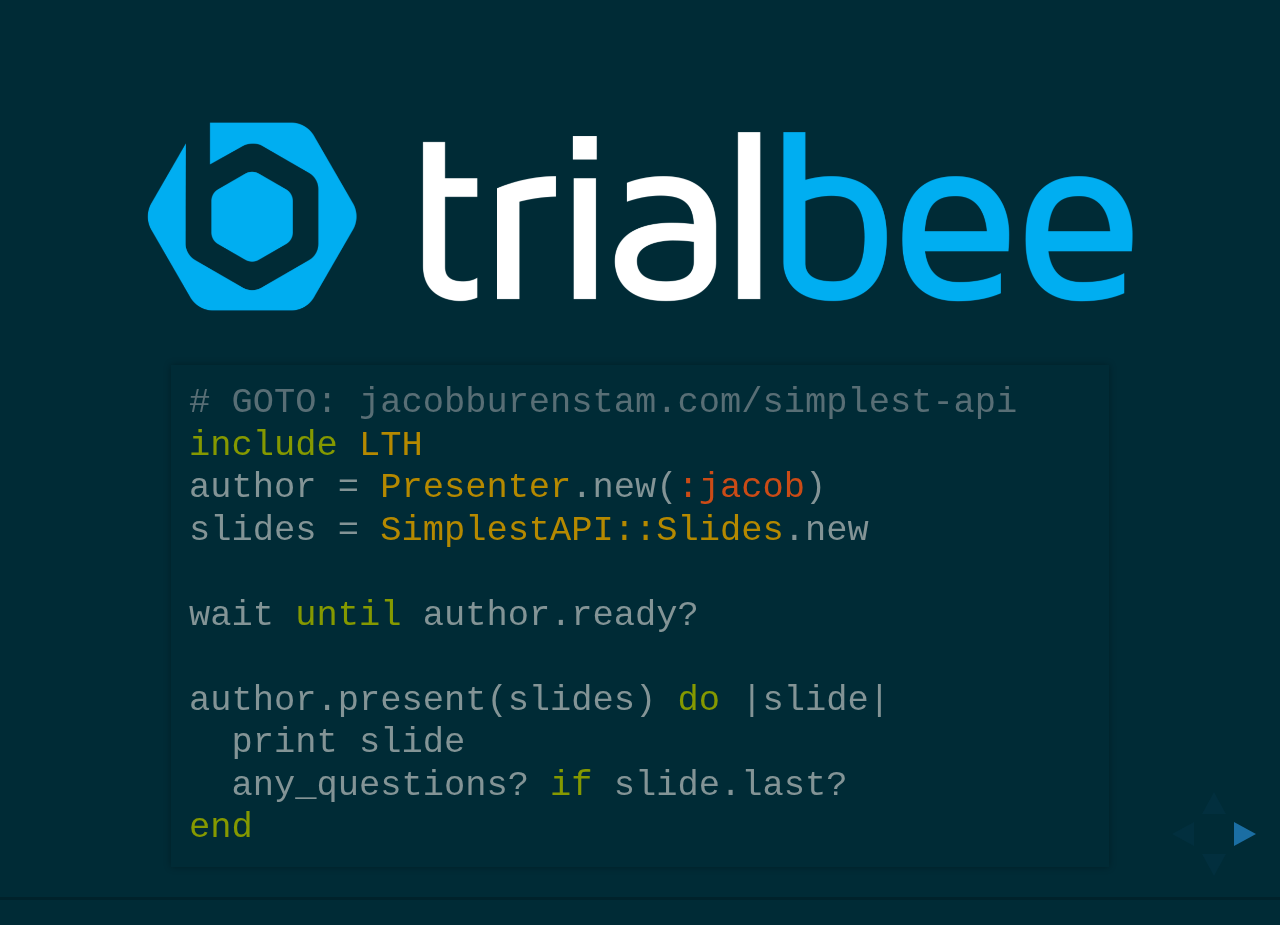
==== index.html @ 69b6a82b "Initial commit gh-pages" ====
<!doctype html>
<html lang="en">
  <head>
    <meta charset="utf-8">

<title>Simplest API - Jacob Burenstam</title>

<meta name="description" content="">
<meta name="author" content="Jacob Burenstam">
<meta name="generator" content="reveal-ck 3.3.0">

<meta name="apple-mobile-web-app-capable" content="yes" />
<meta name="apple-mobile-web-app-status-bar-style" content="black-translucent" />

<meta name="viewport" content="width=device-width, initial-scale=1.0, maximum-scale=1.0, user-scalable=no, minimal-ui">

<link rel="stylesheet" href="css/reveal.css">
<link rel="stylesheet" href="css/theme/moon.css" id="theme">

<!-- Code syntax highlighting -->
<link rel="stylesheet" href="lib/css/zenburn.css">

<link rel="stylesheet" href="css/reveal-ck.css">

<link rel="stylesheet" href="css/styles.css">
<link rel="stylesheet" href="css/syntax-themes/solarized_dark.css">

<!-- Printing and PDF exports -->
<script>
  var link = document.createElement( 'link' );
  link.rel = 'stylesheet';
  link.type = 'text/css';
  link.href = window.location.search.match( /print-pdf/gi ) ? 'css/print/pdf.css' : 'css/print/paper.css';
  document.getElementsByTagName( 'head' )[0].appendChild( link );
</script>

<!--[if lt IE 9]>
<script src="lib/js/html5shiv.js"></script>
<![endif]-->

  </head>

  <body>
    <div class="reveal">
  <!-- Any section element inside of this container is displayed as a slide -->
  <div class="slides">
    <section>

<p><img class="natural-image" src="images/tb-logo.png"></p>
<pre><code class="ruby"># GOTO: jacobburenstam.com/simplest-api
include LTH
author = Presenter.new(:jacob)
slides = SimplestAPI::Slides.new

wait until author.ready?

author.present(slides) do |slide|
  print slide
  any_questions? if slide.last?
end
</code></pre>
</section>
<section>

<h1>GOTO</h1>

<h2><a href="http://jacobburenstam.com/simplest-api">jacobburenstam.com/simplest-api</a></h2>

</section>
<section>

<div data-poller="js-poll-test">
  <p>I'm a JavaScript?</p>
  <button data-answer="JavaScript??">JavaScript??</button>
  <button data-answer="Beginner">Beginner</button>
  <button data-answer="Tinkerer">Tinkerer</button>
  <button data-answer="Coder">Coder</button>
  <button data-answer="Master">Master</button>
</div>

<div data-poller="json-poll-test">
  <p>JSON</p>
  <button data-answer="What?">What?</button>
  <button data-answer="Heard of it">Heard of it</button>
  <button data-answer="Know it">Know it</button>
</div>

<div data-poller="browser-req-poll-test">
  <p>Browser request/response model</p>
  <button data-answer="What?">What?</button>
  <button data-answer="Heard of it">Heard of it</button>
  <button data-answer="Know it">Know it</button>
</div>

<div data-poller="website-poll-test">
  <p>Have you built a website?</p>
  <button data-answer="Yes, with JS">Yes, with JS</button>
  <button data-answer="Yes">Yes</button>
  <button data-answer="No">No</button>
</div>

</section>
<section>

<h2>Jacob Burenstam</h2>

<p><strong>Full stack developer</strong></p>

<ul>
<li>Open source tinkerer</li>
<li>Bitcoin.org translation coordinator</li>
<li>Useless code enthusiast</li>
</ul>

<p></p>
<hr>

<ul>
<li><a href="https://github.com/buren">github.com/buren</a></li>
<li><a href="https://keybase.io/buren">keybase.io/buren</a></li>
</ul>

<p><img class="natural-image" src="images/tb-logo.png" style="max-width: 300px;"></p>

</section>
<section>

<h2>Full stack developer?</h2>

<p><img src="images/full-stack-developer.jpg" alt="Full stack developer"></p>
<aside class="notes">Full stack can mean pretty much whatever these days.. Basically end-to-end..
</aside>
</section>
<section>

<ul>
<li>Infrastructure (AWS, App engine, ..)

<ul>
<li>Scalability</li>
<li>Redundancy</li>
<li>Fail overs</li>
<li>etc..</li>
</ul>
</li>
<li>Database (MySQL, PostgreSQL, ..)</li>
<li>Application (Ruby, Java, JavaScript, Go, ..)</li>
<li>UI (HTML, CSS, JavaScript)</li>
</ul>

</section>
<section>

<h1>Background</h1>

<ul>
<li>Never programmed before</li>
<li>Failed first two programming exams

<ul>
<li>Believe me, <em>really</em> try not to..</li>
</ul>
</li>
</ul>

<p><img class="emoji" alt=":sweat_smile:" src="https://assets-cdn.github.com/images/icons/emoji/unicode/1f605.png"></p>
<aside class="notes">Saw my first line of code the first day of uni.

</aside>
</section>
<section>

<p>I'm a JavaScript?
</p>
<div data-poller="js-poll-test">
  <div data-chart data-refresh="5"></div>
</div>

</section>
<section>

<p>JSON
</p>
<div data-poller="json-poll-test">
  <div data-chart data-refresh="5"></div>
</div>

</section>
<section>

<p>Browser request/response model
</p>
<div data-poller="browser-req-poll-test">
  <div data-chart data-refresh="5"></div>
</div>

</section>
<section>

<p>Have you built a website?
</p>
<div data-poller="website-poll-test">
  <div data-chart data-refresh="5"></div>
</div>

</section>
<section>

<p>"JavaScript was originally developed</p>

<p>in <span class="highlight">10 days</span></p>

<p>May 1995 by Brendan Eich.."</p>

</section>
<section>

<h2>Definite guide vs Good parts</h2>

<p><img src="images/js-good-vs-bad.jpg" alt="JavaScript - Good parts vs parts"></p>

</section>
<section>

<h2>AJAX</h2>

<p>asynchronous JavaScript and XML</p>

<ul>
<li>Microsoft Outlook 1998 (obscure)</li>
<li>Microsoft Outlook 2000 (~stable)</li>
<li>Gmail 2004 (First large &amp; standard compliant app)</li>
<li>Google Maps 2005</li>
</ul>

</section>
<section>

<p>BWT, every good Computer science idea in the last decade, has been invented at Google.</p>

</section>
<section>

<h2>JSON</h2>

<p>JavaScript Object Notation, took over XML</p>

</section>
<section>

<h3>Its just text..</h3>
<pre><code class="JSON">{
  "handle": "buren",
  "age":  26,
  "languages": ["Ruby", "JavaScript", "Elixir", "Clojure", "Java"],
  "address": {
    "street": "Östervärnsgatan",
    "city": "Malmö",
    "country": "Sweden"
  }
}
</code></pre>
<p>Key-value pairs</p>

</section>
<section>

<h2>Supported data types</h2>

<ul>
<li>Null</li>
<li>Boolean</li>
<li>String</li>
<li>Number</li>
<li>Array</li>
</ul>

<p>Supports nested keys.</p>

</section>
<section>

<h2>Parse</h2>
<pre><code class="JavaScript">var jsonString = '{"handle": "buren", "favoriteLang": "Ruby", "services": {"github": true}}'
var user = JSON.parse(jsonString);
user.handle          // "buren"
user.favoriteLang    // "Ruby"
user.services.github // true
</code></pre>
</section>
<section>

<h2>jQuery</h2>

<p>"jQuery is the most popular JavaScript library in use today, with installation on 65% of the top 10 million highest-trafficked sites"</p>

<ul>
<li>A ton of utility functions etc.</li>
<li>Makes a lot of things <strong>very</strong> simple

<ul>
<li>Most modern browsers now a days have most of these</li>
<li>You can do without jQuery if you want..</li>
</ul>
</li>
</ul>

</section>
<section>

<p>Remember the code from the first slide?</p>
<pre><code class="ruby">include LTH

author = Presenter.new(:jacob)
slides = SimplestAPI::Slides.new

wait until author.ready?

author.present(slides) do |slide|
  print slide
  any_questions? if slide.last?
end
</code></pre>
</section>
<section>
<pre><code class="ruby">DEADLINE = Time.new(2015, 10, 14, 18, 0, 0).freeze
module LTH;end
module LTH::SimplestAPI;end
String.class_eval { define_method(:last?) { false } }
NilClass.class_eval { define_method(:last?) { true } }
define_method(:wait) { puts 'Still not ready..';sleep 3 }
define_method(:any_questions?) { puts 'Any questions?' }
define_method(:feedback) { puts 'Feedback?' }
class LTH::Presenter &lt; Struct.new(:name)
  define_method(:ready?) { Time.now &gt;= DEADLINE }
  def present(slides); slides.to_a.each { |slide| yield(slide) };end
end
class LTH::SimplestAPI::Slides
  define_method(:initialize) { @slides = File.read('slides.md').split('---') }
  define_method(:to_a) { @slides + [nil] }
end
</code></pre>
<p>This actually makes the previous code work <img class="emoji" alt=":trollface:" src="https://assets-cdn.github.com/images/icons/emoji/trollface.png"></p>

</section>
<section>

<ul>
<li><a href="http://git.io/vnWsf">http://git.io/vnWsf</a></li>
</ul>

<p><img src="images/github-mark.png" alt="GitHub logo" class="octocat"></p>

</section>
<section>

<h2>Thank you for listening.</h2>

</section>
<section>

<h1>Questions?</h1>

<p><img class="natural-image" src="images/tb-logo.png"></p>

</section>
<section>

<h2>github.com/buren</h2>

<h2>keybase.io/buren</h2>

<p><img class="natural-image" src="images/tb-logo.png" style="max-width: 300px;"></p>

</section>
<section>

<h2>Slides available on</h2>

<h3><a href="https://github.com/buren/simplest-api">https://github.com/buren/simplest-api</a></h3>

<p><img src="images/github-mark.png" alt="GitHub logo" class="octocat">
<img class="natural-image" src="images/tb-logo.png"></p>

</section>
<section>

<p><img class="natural-image" src="images/tb-logo.png"></p>

<!-- Third party dependencies -->

<script src="js/libs/jquery.js"></script>

<!-- <script src="js/libs/highcharts.js"></script> -->

<script src="https://www.google.com/jsapi"></script>

<script src="js/libs/chartkick.js"></script>

<!-- JavaScript -->

<script src="js/log.js"></script>

<script src="js/resize-hack.js"></script>

<script src="js/poller.js"></script>

<script>
  PollerConfig = { url: 'https://throwawaypoll.herokuapp.com' };
</script>

</section>

  </div>
</div>

<script src="lib/js/head.min.js"></script>
<script src="js/reveal.js"></script>

<script>
  (function() {
  function extend( a, b ) {
    for(var i in b) {
      a[i] = b[i];
    }
  }
  var baseOptions = {
    transition: 'page',

    dependencies: [
      { src: 'lib/js/classList.js', condition: function() { return !document.body.classList; } },
      { src: 'plugin/markdown/marked.js', condition: function() { return !!document.querySelector( '[data-markdown]' ); } },
      { src: 'plugin/markdown/markdown.js', condition: function() { return !!document.querySelector( '[data-markdown]' ); } },
      { src: 'plugin/highlight/highlight.js', async: true, condition: function() { return !!document.querySelector( 'pre code' ); }, callback: function() { hljs.initHighlightingOnLoad(); } },
      { src: 'plugin/zoom-js/zoom.js', async: true },
      { src: 'plugin/notes/notes.js', async: true }
    ]
  };
  var configOptions = {"controls":true,"progress":true,"history":true,"center":true}
  var initializeOptions = {};
  extend(initializeOptions, baseOptions);
  extend(initializeOptions, configOptions);
  Reveal.initialize(initializeOptions);
})();

</script>

  </body>
</html>
---- css/reveal.css ----
/*!
 * reveal.js
 * http://lab.hakim.se/reveal-js
 * MIT licensed
 *
 * Copyright (C) 2015 Hakim El Hattab, http://hakim.se
 */
/*********************************************
 * RESET STYLES
 *********************************************/
html, body, .reveal div, .reveal span, .reveal applet, .reveal object, .reveal iframe, .reveal h1, .reveal h2, .reveal h3, .reveal h4, .reveal h5, .reveal h6, .reveal p, .reveal blockquote, .reveal pre, .reveal a, .reveal abbr, .reveal acronym, .reveal address, .reveal big, .reveal cite, .reveal code, .reveal del, .reveal dfn, .reveal em, .reveal img, .reveal ins, .reveal kbd, .reveal q, .reveal s, .reveal samp, .reveal small, .reveal strike, .reveal strong, .reveal sub, .reveal sup, .reveal tt, .reveal var, .reveal b, .reveal u, .reveal center, .reveal dl, .reveal dt, .reveal dd, .reveal ol, .reveal ul, .reveal li, .reveal fieldset, .reveal form, .reveal label, .reveal legend, .reveal table, .reveal caption, .reveal tbody, .reveal tfoot, .reveal thead, .reveal tr, .reveal th, .reveal td, .reveal article, .reveal aside, .reveal canvas, .reveal details, .reveal embed, .reveal figure, .reveal figcaption, .reveal footer, .reveal header, .reveal hgroup, .reveal menu, .reveal nav, .reveal output, .reveal ruby, .reveal section, .reveal summary, .reveal time, .reveal mark, .reveal audio, video {
  margin: 0;
  padding: 0;
  border: 0;
  font-size: 100%;
  font: inherit;
  vertical-align: baseline; }

.reveal article, .reveal aside, .reveal details, .reveal figcaption, .reveal figure, .reveal footer, .reveal header, .reveal hgroup, .reveal menu, .reveal nav, .reveal section {
  display: block; }

/*********************************************
 * GLOBAL STYLES
 *********************************************/
html, body {
  width: 100%;
  height: 100%;
  overflow: hidden; }

body {
  position: relative;
  line-height: 1;
  background-color: #fff;
  color: #000; }

::-moz-selection {
  background: #FF5E99;
  color: #fff;
  text-shadow: none; }

::selection {
  background: #FF5E99;
  color: #fff;
  text-shadow: none; }

/*********************************************
 * VIEW FRAGMENTS
 *********************************************/
.reveal .slides section .fragment {
  opacity: 0;
  visibility: hidden;
  -webkit-transition: all 0.2s ease;
          transition: all 0.2s ease; }
  .reveal .slides section .fragment.visible {
    opacity: 1;
    visibility: visible; }

.reveal .slides section .fragment.grow {
  opacity: 1;
  visibility: visible; }
  .reveal .slides section .fragment.grow.visible {
    -webkit-transform: scale(1.3);
        -ms-transform: scale(1.3);
            transform: scale(1.3); }

.reveal .slides section .fragment.shrink {
  opacity: 1;
  visibility: visible; }
  .reveal .slides section .fragment.shrink.visible {
    -webkit-transform: scale(0.7);
        -ms-transform: scale(0.7);
            transform: scale(0.7); }

.reveal .slides section .fragment.zoom-in {
  -webkit-transform: scale(0.1);
      -ms-transform: scale(0.1);
          transform: scale(0.1); }
  .reveal .slides section .fragment.zoom-in.visible {
    -webkit-transform: scale(1);
        -ms-transform: scale(1);
            transform: scale(1); }

.reveal .slides section .fragment.roll-in {
  -webkit-transform: rotateX(90deg);
          transform: rotateX(90deg); }
  .reveal .slides section .fragment.roll-in.visible {
    -webkit-transform: rotateX(0);
            transform: rotateX(0); }

.reveal .slides section .fragment.fade-out {
  opacity: 1;
  visibility: visible; }
  .reveal .slides section .fragment.fade-out.visible {
    opacity: 0;
    visibility: hidden; }

.reveal .slides section .fragment.semi-fade-out {
  opacity: 1;
  visibility: visible; }
  .reveal .slides section .fragment.semi-fade-out.visible {
    opacity: 0.5;
    visibility: visible; }

.reveal .slides section .fragment.strike {
  opacity: 1; }
  .reveal .slides section .fragment.strike.visible {
    text-decoration: line-through; }

.reveal .slides section .fragment.current-visible {
  opacity: 0;
  visibility: hidden; }
  .reveal .slides section .fragment.current-visible.current-fragment {
    opacity: 1;
    visibility: visible; }

.reveal .slides section .fragment.highlight-red, .reveal .slides section .fragment.highlight-current-red, .reveal .slides section .fragment.highlight-green, .reveal .slides section .fragment.highlight-current-green, .reveal .slides section .fragment.highlight-blue, .reveal .slides section .fragment.highlight-current-blue {
  opacity: 1;
  visibility: visible; }

.reveal .slides section .fragment.highlight-red.visible {
  color: #ff2c2d; }

.reveal .slides section .fragment.highlight-green.visible {
  color: #17ff2e; }

.reveal .slides section .fragment.highlight-blue.visible {
  color: #1b91ff; }

.reveal .slides section .fragment.highlight-current-red.current-fragment {
  color: #ff2c2d; }

.reveal .slides section .fragment.highlight-current-green.current-fragment {
  color: #17ff2e; }

.reveal .slides section .fragment.highlight-current-blue.current-fragment {
  color: #1b91ff; }

/*********************************************
 * DEFAULT ELEMENT STYLES
 *********************************************/
/* Fixes issue in Chrome where italic fonts did not appear when printing to PDF */
.reveal:after {
  content: '';
  font-style: italic; }

.reveal iframe {
  z-index: 1; }

/** Prevents layering issues in certain browser/transition combinations */
.reveal a {
  position: relative; }

.reveal .stretch {
  max-width: none;
  max-height: none; }

.reveal pre.stretch code {
  height: 100%;
  max-height: 100%;
  -moz-box-sizing: border-box;
       box-sizing: border-box; }

/*********************************************
 * CONTROLS
 *********************************************/
.reveal .controls {
  display: none;
  position: fixed;
  width: 110px;
  height: 110px;
  z-index: 30;
  right: 10px;
  bottom: 10px;
  -webkit-user-select: none; }

.reveal .controls div {
  position: absolute;
  opacity: 0.05;
  width: 0;
  height: 0;
  border: 12px solid transparent;
  -webkit-transform: scale(0.9999);
      -ms-transform: scale(0.9999);
          transform: scale(0.9999);
  -webkit-transition: all 0.2s ease;
          transition: all 0.2s ease;
  -webkit-tap-highlight-color: rgba(0, 0, 0, 0); }

.reveal .controls div.enabled {
  opacity: 0.7;
  cursor: pointer; }

.reveal .controls div.enabled:active {
  margin-top: 1px; }

.reveal .controls div.navigate-left {
  top: 42px;
  border-right-width: 22px;
  border-right-color: #000; }

.reveal .controls div.navigate-left.fragmented {
  opacity: 0.3; }

.reveal .controls div.navigate-right {
  left: 74px;
  top: 42px;
  border-left-width: 22px;
  border-left-color: #000; }

.reveal .controls div.navigate-right.fragmented {
  opacity: 0.3; }

.reveal .controls div.navigate-up {
  left: 42px;
  border-bottom-width: 22px;
  border-bottom-color: #000; }

.reveal .controls div.navigate-up.fragmented {
  opacity: 0.3; }

.reveal .controls div.navigate-down {
  left: 42px;
  top: 74px;
  border-top-width: 22px;
  border-top-color: #000; }

.reveal .controls div.navigate-down.fragmented {
  opacity: 0.3; }

/*********************************************
 * PROGRESS BAR
 *********************************************/
.reveal .progress {
  position: fixed;
  display: none;
  height: 3px;
  width: 100%;
  bottom: 0;
  left: 0;
  z-index: 10;
  background-color: rgba(0, 0, 0, 0.2); }

.reveal .progress:after {
  content: '';
  display: block;
  position: absolute;
  height: 20px;
  width: 100%;
  top: -20px; }

.reveal .progress span {
  display: block;
  height: 100%;
  width: 0px;
  background-color: #000;
  -webkit-transition: width 800ms cubic-bezier(0.26, 0.86, 0.44, 0.985);
          transition: width 800ms cubic-bezier(0.26, 0.86, 0.44, 0.985); }

/*********************************************
 * SLIDE NUMBER
 *********************************************/
.reveal .slide-number {
  position: fixed;
  display: block;
  right: 15px;
  bottom: 15px;
  opacity: 0.5;
  z-index: 31;
  font-size: 12px; }

/*********************************************
 * SLIDES
 *********************************************/
.reveal {
  position: relative;
  width: 100%;
  height: 100%;
  -ms-touch-action: none;
      touch-action: none; }

.reveal .slides {
  position: absolute;
  width: 100%;
  height: 100%;
  top: 0;
  right: 0;
  bottom: 0;
  left: 0;
  margin: auto;
  overflow: visible;
  z-index: 1;
  text-align: center;
  -webkit-perspective: 600px;
          perspective: 600px;
  -webkit-perspective-origin: 50% 40%;
          perspective-origin: 50% 40%; }

.reveal .slides > section {
  -ms-perspective: 600px; }

.reveal .slides > section, .reveal .slides > section > section {
  display: none;
  position: absolute;
  width: 100%;
  padding: 20px 0px;
  z-index: 10;
  -webkit-transform-style: preserve-3d;
          transform-style: preserve-3d;
  -webkit-transition: -webkit-transform-origin 800ms cubic-bezier(0.26, 0.86, 0.44, 0.985), -webkit-transform 800ms cubic-bezier(0.26, 0.86, 0.44, 0.985), visibility 800ms cubic-bezier(0.26, 0.86, 0.44, 0.985), opacity 800ms cubic-bezier(0.26, 0.86, 0.44, 0.985);
          transition: -ms-transform-origin 800ms cubic-bezier(0.26, 0.86, 0.44, 0.985), transform 800ms cubic-bezier(0.26, 0.86, 0.44, 0.985), visibility 800ms cubic-bezier(0.26, 0.86, 0.44, 0.985), opacity 800ms cubic-bezier(0.26, 0.86, 0.44, 0.985);
          transition: transform-origin 800ms cubic-bezier(0.26, 0.86, 0.44, 0.985), transform 800ms cubic-bezier(0.26, 0.86, 0.44, 0.985), visibility 800ms cubic-bezier(0.26, 0.86, 0.44, 0.985), opacity 800ms cubic-bezier(0.26, 0.86, 0.44, 0.985); }

/* Global transition speed settings */
.reveal[data-transition-speed="fast"] .slides section {
  -webkit-transition-duration: 400ms;
          transition-duration: 400ms; }

.reveal[data-transition-speed="slow"] .slides section {
  -webkit-transition-duration: 1200ms;
          transition-duration: 1200ms; }

/* Slide-specific transition speed overrides */
.reveal .slides section[data-transition-speed="fast"] {
  -webkit-transition-duration: 400ms;
          transition-duration: 400ms; }

.reveal .slides section[data-transition-speed="slow"] {
  -webkit-transition-duration: 1200ms;
          transition-duration: 1200ms; }

.reveal .slides > section.stack {
  padding-top: 0;
  padding-bottom: 0; }

.reveal .slides > section.present, .reveal .slides > section > section.present {
  display: block;
  z-index: 11;
  opacity: 1; }

.reveal.center, .reveal.center .slides, .reveal.center .slides section {
  min-height: 0 !important; }

/* Don't allow interaction with invisible slides */
.reveal .slides > section.future, .reveal .slides > section > section.future, .reveal .slides > section.past, .reveal .slides > section > section.past {
  pointer-events: none; }

.reveal.overview .slides > section, .reveal.overview .slides > section > section {
  pointer-events: auto; }

.reveal .slides > section.past, .reveal .slides > section.future, .reveal .slides > section > section.past, .reveal .slides > section > section.future {
  opacity: 0; }

/*********************************************
 * SLIDE TRANSITION
 * Aliased 'linear' for backwards compatibility
 *********************************************/
.reveal.slide section, .reveal.linear section {
  -webkit-backface-visibility: hidden;
          backface-visibility: hidden; }

.reveal .slides > section[data-transition=slide].past, .reveal.slide .slides > section:not([data-transition]).past, .reveal .slides > section[data-transition=linear].past, .reveal.linear .slides > section:not([data-transition]).past {
  -webkit-transform: translate(-150%, 0);
      -ms-transform: translate(-150%, 0);
          transform: translate(-150%, 0); }

.reveal .slides > section[data-transition=slide].future, .reveal.slide .slides > section:not([data-transition]).future, .reveal .slides > section[data-transition=linear].future, .reveal.linear .slides > section:not([data-transition]).future {
  -webkit-transform: translate(150%, 0);
      -ms-transform: translate(150%, 0);
          transform: translate(150%, 0); }

.reveal .slides > section > section[data-transition=slide].past, .reveal.slide .slides > section > section:not([data-transition]).past, .reveal .slides > section > section[data-transition=linear].past, .reveal.linear .slides > section > section:not([data-transition]).past {
  -webkit-transform: translate(0, -150%);
      -ms-transform: translate(0, -150%);
          transform: translate(0, -150%); }

.reveal .slides > section > section[data-transition=slide].future, .reveal.slide .slides > section > section:not([data-transition]).future, .reveal .slides > section > section[data-transition=linear].future, .reveal.linear .slides > section > section:not([data-transition]).future {
  -webkit-transform: translate(0, 150%);
      -ms-transform: translate(0, 150%);
          transform: translate(0, 150%); }

/*********************************************
 * CONVEX TRANSITION
 * Aliased 'default' for backwards compatibility
 *********************************************/
.reveal .slides > section[data-transition=default].past, .reveal.default .slides > section:not([data-transition]).past, .reveal .slides > section[data-transition=convex].past, .reveal.convex .slides > section:not([data-transition]).past {
  -webkit-transform: translate3d(-100%, 0, 0) rotateY(-90deg) translate3d(-100%, 0, 0);
          transform: translate3d(-100%, 0, 0) rotateY(-90deg) translate3d(-100%, 0, 0); }

.reveal .slides > section[data-transition=default].future, .reveal.default .slides > section:not([data-transition]).future, .reveal .slides > section[data-transition=convex].future, .reveal.convex .slides > section:not([data-transition]).future {
  -webkit-transform: translate3d(100%, 0, 0) rotateY(90deg) translate3d(100%, 0, 0);
          transform: translate3d(100%, 0, 0) rotateY(90deg) translate3d(100%, 0, 0); }

.reveal .slides > section > section[data-transition=default].past, .reveal.default .slides > section > section:not([data-transition]).past, .reveal .slides > section > section[data-transition=convex].past, .reveal.convex .slides > section > section:not([data-transition]).past {
  -webkit-transform: translate3d(0, -300px, 0) rotateX(70deg) translate3d(0, -300px, 0);
          transform: translate3d(0, -300px, 0) rotateX(70deg) translate3d(0, -300px, 0); }

.reveal .slides > section > section[data-transition=default].future, .reveal.default .slides > section > section:not([data-transition]).future, .reveal .slides > section > section[data-transition=convex].future, .reveal.convex .slides > section > section:not([data-transition]).future {
  -webkit-transform: translate3d(0, 300px, 0) rotateX(-70deg) translate3d(0, 300px, 0);
          transform: translate3d(0, 300px, 0) rotateX(-70deg) translate3d(0, 300px, 0); }

/*********************************************
 * CONCAVE TRANSITION
 *********************************************/
.reveal .slides > section[data-transition=concave].past, .reveal.concave .slides > section:not([data-transition]).past {
  -webkit-transform: translate3d(-100%, 0, 0) rotateY(90deg) translate3d(-100%, 0, 0);
          transform: translate3d(-100%, 0, 0) rotateY(90deg) translate3d(-100%, 0, 0); }

.reveal .slides > section[data-transition=concave].future, .reveal.concave .slides > section:not([data-transition]).future {
  -webkit-transform: translate3d(100%, 0, 0) rotateY(-90deg) translate3d(100%, 0, 0);
          transform: translate3d(100%, 0, 0) rotateY(-90deg) translate3d(100%, 0, 0); }

.reveal .slides > section > section[data-transition=concave].past, .reveal.concave .slides > section > section:not([data-transition]).past {
  -webkit-transform: translate3d(0, -80%, 0) rotateX(-70deg) translate3d(0, -80%, 0);
          transform: translate3d(0, -80%, 0) rotateX(-70deg) translate3d(0, -80%, 0); }

.reveal .slides > section > section[data-transition=concave].future, .reveal.concave .slides > section > section:not([data-transition]).future {
  -webkit-transform: translate3d(0, 80%, 0) rotateX(70deg) translate3d(0, 80%, 0);
          transform: translate3d(0, 80%, 0) rotateX(70deg) translate3d(0, 80%, 0); }

/*********************************************
 * ZOOM TRANSITION
 *********************************************/
.reveal .slides > section[data-transition=zoom], .reveal.zoom .slides > section:not([data-transition]) {
  -webkit-transition-timing-function: ease;
          transition-timing-function: ease; }

.reveal .slides > section[data-transition=zoom].past, .reveal.zoom .slides > section:not([data-transition]).past {
  visibility: hidden;
  -webkit-transform: scale(16);
      -ms-transform: scale(16);
          transform: scale(16); }

.reveal .slides > section[data-transition=zoom].future, .reveal.zoom .slides > section:not([data-transition]).future {
  visibility: hidden;
  -webkit-transform: scale(0.2);
      -ms-transform: scale(0.2);
          transform: scale(0.2); }

.reveal .slides > section > section[data-transition=zoom].past, .reveal.zoom .slides > section > section:not([data-transition]).past {
  -webkit-transform: translate(0, -150%);
      -ms-transform: translate(0, -150%);
          transform: translate(0, -150%); }

.reveal .slides > section > section[data-transition=zoom].future, .reveal.zoom .slides > section > section:not([data-transition]).future {
  -webkit-transform: translate(0, 150%);
      -ms-transform: translate(0, 150%);
          transform: translate(0, 150%); }

/*********************************************
 * CUBE TRANSITION
 *********************************************/
.reveal.cube .slides {
  -webkit-perspective: 1300px;
          perspective: 1300px; }

.reveal.cube .slides section {
  padding: 30px;
  min-height: 700px;
  -webkit-backface-visibility: hidden;
          backface-visibility: hidden;
  -moz-box-sizing: border-box;
       box-sizing: border-box; }

.reveal.center.cube .slides section {
  min-height: 0; }

.reveal.cube .slides section:not(.stack):before {
  content: '';
  position: absolute;
  display: block;
  width: 100%;
  height: 100%;
  left: 0;
  top: 0;
  background: rgba(0, 0, 0, 0.1);
  border-radius: 4px;
  -webkit-transform: translateZ(-20px);
          transform: translateZ(-20px); }

.reveal.cube .slides section:not(.stack):after {
  content: '';
  position: absolute;
  display: block;
  width: 90%;
  height: 30px;
  left: 5%;
  bottom: 0;
  background: none;
  z-index: 1;
  border-radius: 4px;
  box-shadow: 0px 95px 25px rgba(0, 0, 0, 0.2);
  -webkit-transform: translateZ(-90px) rotateX(65deg);
          transform: translateZ(-90px) rotateX(65deg); }

.reveal.cube .slides > section.stack {
  padding: 0;
  background: none; }

.reveal.cube .slides > section.past {
  -webkit-transform-origin: 100% 0%;
      -ms-transform-origin: 100% 0%;
          transform-origin: 100% 0%;
  -webkit-transform: translate3d(-100%, 0, 0) rotateY(-90deg);
          transform: translate3d(-100%, 0, 0) rotateY(-90deg); }

.reveal.cube .slides > section.future {
  -webkit-transform-origin: 0% 0%;
      -ms-transform-origin: 0% 0%;
          transform-origin: 0% 0%;
  -webkit-transform: translate3d(100%, 0, 0) rotateY(90deg);
          transform: translate3d(100%, 0, 0) rotateY(90deg); }

.reveal.cube .slides > section > section.past {
  -webkit-transform-origin: 0% 100%;
      -ms-transform-origin: 0% 100%;
          transform-origin: 0% 100%;
  -webkit-transform: translate3d(0, -100%, 0) rotateX(90deg);
          transform: translate3d(0, -100%, 0) rotateX(90deg); }

.reveal.cube .slides > section > section.future {
  -webkit-transform-origin: 0% 0%;
      -ms-transform-origin: 0% 0%;
          transform-origin: 0% 0%;
  -webkit-transform: translate3d(0, 100%, 0) rotateX(-90deg);
          transform: translate3d(0, 100%, 0) rotateX(-90deg); }

/*********************************************
 * PAGE TRANSITION
 *********************************************/
.reveal.page .slides {
  -webkit-perspective-origin: 0% 50%;
          perspective-origin: 0% 50%;
  -webkit-perspective: 3000px;
          perspective: 3000px; }

.reveal.page .slides section {
  padding: 30px;
  min-height: 700px;
  -moz-box-sizing: border-box;
       box-sizing: border-box; }

.reveal.page .slides section.past {
  z-index: 12; }

.reveal.page .slides section:not(.stack):before {
  content: '';
  position: absolute;
  display: block;
  width: 100%;
  height: 100%;
  left: 0;
  top: 0;
  background: rgba(0, 0, 0, 0.1);
  -webkit-transform: translateZ(-20px);
          transform: translateZ(-20px); }

.reveal.page .slides section:not(.stack):after {
  content: '';
  position: absolute;
  display: block;
  width: 90%;
  height: 30px;
  left: 5%;
  bottom: 0;
  background: none;
  z-index: 1;
  border-radius: 4px;
  box-shadow: 0px 95px 25px rgba(0, 0, 0, 0.2);
  -webkit-transform: translateZ(-90px) rotateX(65deg); }

.reveal.page .slides > section.stack {
  padding: 0;
  background: none; }

.reveal.page .slides > section.past {
  -webkit-transform-origin: 0% 0%;
      -ms-transform-origin: 0% 0%;
          transform-origin: 0% 0%;
  -webkit-transform: translate3d(-40%, 0, 0) rotateY(-80deg);
          transform: translate3d(-40%, 0, 0) rotateY(-80deg); }

.reveal.page .slides > section.future {
  -webkit-transform-origin: 100% 0%;
      -ms-transform-origin: 100% 0%;
          transform-origin: 100% 0%;
  -webkit-transform: translate3d(0, 0, 0);
          transform: translate3d(0, 0, 0); }

.reveal.page .slides > section > section.past {
  -webkit-transform-origin: 0% 0%;
      -ms-transform-origin: 0% 0%;
          transform-origin: 0% 0%;
  -webkit-transform: translate3d(0, -40%, 0) rotateX(80deg);
          transform: translate3d(0, -40%, 0) rotateX(80deg); }

.reveal.page .slides > section > section.future {
  -webkit-transform-origin: 0% 100%;
      -ms-transform-origin: 0% 100%;
          transform-origin: 0% 100%;
  -webkit-transform: translate3d(0, 0, 0);
          transform: translate3d(0, 0, 0); }

/*********************************************
 * FADE TRANSITION
 *********************************************/
.reveal .slides section[data-transition=fade], .reveal.fade .slides section:not([data-transition]), .reveal.fade .slides > section > section:not([data-transition]) {
  -webkit-transform: none;
      -ms-transform: none;
          transform: none;
  -webkit-transition: opacity 0.5s;
          transition: opacity 0.5s; }

.reveal.fade.overview .slides section, .reveal.fade.overview .slides > section > section {
  -webkit-transition: none;
          transition: none; }

/*********************************************
 * NO TRANSITION
 *********************************************/
.reveal .slides section[data-transition=none], .reveal.none .slides section:not([data-transition]) {
  -webkit-transform: none;
      -ms-transform: none;
          transform: none;
  -webkit-transition: none;
          transition: none; }

/*********************************************
 * OVERVIEW
 *********************************************/
.reveal.overview .slides {
  -webkit-perspective-origin: 50% 50%;
          perspective-origin: 50% 50%;
  -webkit-perspective: 700px;
          perspective: 700px; }

.reveal.overview .slides section {
  height: 700px;
  overflow: hidden;
  opacity: 1 !important;
  visibility: visible !important;
  cursor: pointer;
  background: rgba(0, 0, 0, 0.1);
  -moz-box-sizing: border-box;
       box-sizing: border-box; }

.reveal.overview .slides section, .reveal.overview-deactivating .slides section {
  -webkit-transition: none !important;
          transition: none !important; }

.reveal.overview .slides section .fragment {
  opacity: 1; }

.reveal.overview .slides section:after, .reveal.overview .slides section:before {
  display: none !important; }

.reveal.overview .slides section > section {
  opacity: 1;
  cursor: pointer; }

.reveal.overview .slides section:hover {
  background: rgba(0, 0, 0, 0.3); }

.reveal.overview .slides section.present {
  background: rgba(0, 0, 0, 0.3); }

.reveal.overview .slides > section.stack {
  padding: 0;
  top: 0 !important;
  background: none;
  overflow: visible; }

/*********************************************
 * PAUSED MODE
 *********************************************/
.reveal .pause-overlay {
  position: absolute;
  top: 0;
  left: 0;
  width: 100%;
  height: 100%;
  background: black;
  visibility: hidden;
  opacity: 0;
  z-index: 100;
  -webkit-transition: all 1s ease;
          transition: all 1s ease; }

.reveal.paused .pause-overlay {
  visibility: visible;
  opacity: 1; }

/*********************************************
 * FALLBACK
 *********************************************/
.no-transforms {
  overflow-y: auto; }

.no-transforms .reveal .slides {
  position: relative;
  width: 80%;
  height: auto !important;
  top: 0;
  left: 50%;
  margin: 0;
  text-align: center; }

.no-transforms .reveal .controls, .no-transforms .reveal .progress {
  display: none !important; }

.no-transforms .reveal .slides section {
  display: block !important;
  opacity: 1 !important;
  position: relative !important;
  height: auto;
  min-height: 0;
  top: 0;
  left: -50%;
  margin: 70px 0;
  -webkit-transform: none;
      -ms-transform: none;
          transform: none; }

.no-transforms .reveal .slides section section {
  left: 0; }

.reveal .no-transition, .reveal .no-transition * {
  -webkit-transition: none !important;
          transition: none !important; }

/*********************************************
 * PER-SLIDE BACKGROUNDS
 *********************************************/
.reveal > .backgrounds {
  position: absolute;
  width: 100%;
  height: 100%;
  top: 0;
  left: 0;
  -webkit-perspective: 600px;
          perspective: 600px; }

.reveal .slide-background {
  display: none;
  position: absolute;
  width: 100%;
  height: 100%;
  opacity: 0;
  visibility: hidden;
  background-color: rgba(0, 0, 0, 0);
  background-position: 50% 50%;
  background-repeat: no-repeat;
  background-size: cover;
  -webkit-transition: all 800ms cubic-bezier(0.26, 0.86, 0.44, 0.985);
          transition: all 800ms cubic-bezier(0.26, 0.86, 0.44, 0.985); }

.reveal .slide-background.stack {
  display: block; }

.reveal .slide-background.present {
  opacity: 1;
  visibility: visible; }

.print-pdf .reveal .slide-background {
  opacity: 1 !important;
  visibility: visible !important; }

/* Video backgrounds */
.reveal .slide-background video {
  position: absolute;
  width: 100%;
  height: 100%;
  max-width: none;
  max-height: none;
  top: 0;
  left: 0; }

/* Immediate transition style */
.reveal[data-background-transition=none] > .backgrounds .slide-background, .reveal > .backgrounds .slide-background[data-background-transition=none] {
  -webkit-transition: none;
          transition: none; }

/* Slide */
.reveal[data-background-transition=slide] > .backgrounds .slide-background, .reveal > .backgrounds .slide-background[data-background-transition=slide] {
  opacity: 1;
  -webkit-backface-visibility: hidden;
          backface-visibility: hidden; }

.reveal[data-background-transition=slide] > .backgrounds .slide-background.past, .reveal > .backgrounds .slide-background.past[data-background-transition=slide] {
  -webkit-transform: translate(-100%, 0);
      -ms-transform: translate(-100%, 0);
          transform: translate(-100%, 0); }

.reveal[data-background-transition=slide] > .backgrounds .slide-background.future, .reveal > .backgrounds .slide-background.future[data-background-transition=slide] {
  -webkit-transform: translate(100%, 0);
      -ms-transform: translate(100%, 0);
          transform: translate(100%, 0); }

.reveal[data-background-transition=slide] > .backgrounds .slide-background > .slide-background.past, .reveal > .backgrounds .slide-background > .slide-background.past[data-background-transition=slide] {
  -webkit-transform: translate(0, -100%);
      -ms-transform: translate(0, -100%);
          transform: translate(0, -100%); }

.reveal[data-background-transition=slide] > .backgrounds .slide-background > .slide-background.future, .reveal > .backgrounds .slide-background > .slide-background.future[data-background-transition=slide] {
  -webkit-transform: translate(0, 100%);
      -ms-transform: translate(0, 100%);
          transform: translate(0, 100%); }

/* Convex */
.reveal[data-background-transition=convex] > .backgrounds .slide-background.past, .reveal > .backgrounds .slide-background.past[data-background-transition=convex] {
  opacity: 0;
  -webkit-transform: translate3d(-100%, 0, 0) rotateY(-90deg) translate3d(-100%, 0, 0);
          transform: translate3d(-100%, 0, 0) rotateY(-90deg) translate3d(-100%, 0, 0); }

.reveal[data-background-transition=convex] > .backgrounds .slide-background.future, .reveal > .backgrounds .slide-background.future[data-background-transition=convex] {
  opacity: 0;
  -webkit-transform: translate3d(100%, 0, 0) rotateY(90deg) translate3d(100%, 0, 0);
          transform: translate3d(100%, 0, 0) rotateY(90deg) translate3d(100%, 0, 0); }

.reveal[data-background-transition=convex] > .backgrounds .slide-background > .slide-background.past, .reveal > .backgrounds .slide-background > .slide-background.past[data-background-transition=convex] {
  opacity: 0;
  -webkit-transform: translate3d(0, -100%, 0) rotateX(90deg) translate3d(0, -100%, 0);
          transform: translate3d(0, -100%, 0) rotateX(90deg) translate3d(0, -100%, 0); }

.reveal[data-background-transition=convex] > .backgrounds .slide-background > .slide-background.future, .reveal > .backgrounds .slide-background > .slide-background.future[data-background-transition=convex] {
  opacity: 0;
  -webkit-transform: translate3d(0, 100%, 0) rotateX(-90deg) translate3d(0, 100%, 0);
          transform: translate3d(0, 100%, 0) rotateX(-90deg) translate3d(0, 100%, 0); }

/* Concave */
.reveal[data-background-transition=concave] > .backgrounds .slide-background.past, .reveal > .backgrounds .slide-background.past[data-background-transition=concave] {
  opacity: 0;
  -webkit-transform: translate3d(-100%, 0, 0) rotateY(90deg) translate3d(-100%, 0, 0);
          transform: translate3d(-100%, 0, 0) rotateY(90deg) translate3d(-100%, 0, 0); }

.reveal[data-background-transition=concave] > .backgrounds .slide-background.future, .reveal > .backgrounds .slide-background.future[data-background-transition=concave] {
  opacity: 0;
  -webkit-transform: translate3d(100%, 0, 0) rotateY(-90deg) translate3d(100%, 0, 0);
          transform: translate3d(100%, 0, 0) rotateY(-90deg) translate3d(100%, 0, 0); }

.reveal[data-background-transition=concave] > .backgrounds .slide-background > .slide-background.past, .reveal > .backgrounds .slide-background > .slide-background.past[data-background-transition=concave] {
  opacity: 0;
  -webkit-transform: translate3d(0, -100%, 0) rotateX(-90deg) translate3d(0, -100%, 0);
          transform: translate3d(0, -100%, 0) rotateX(-90deg) translate3d(0, -100%, 0); }

.reveal[data-background-transition=concave] > .backgrounds .slide-background > .slide-background.future, .reveal > .backgrounds .slide-background > .slide-background.future[data-background-transition=concave] {
  opacity: 0;
  -webkit-transform: translate3d(0, 100%, 0) rotateX(90deg) translate3d(0, 100%, 0);
          transform: translate3d(0, 100%, 0) rotateX(90deg) translate3d(0, 100%, 0); }

/* Zoom */
.reveal[data-background-transition=zoom] > .backgrounds .slide-background, .reveal > .backgrounds .slide-background[data-background-transition=zoom] {
  -webkit-transition-timing-function: ease;
          transition-timing-function: ease; }

.reveal[data-background-transition=zoom] > .backgrounds .slide-background.past, .reveal > .backgrounds .slide-background.past[data-background-transition=zoom] {
  opacity: 0;
  visibility: hidden;
  -webkit-transform: scale(16);
      -ms-transform: scale(16);
          transform: scale(16); }

.reveal[data-background-transition=zoom] > .backgrounds .slide-background.future, .reveal > .backgrounds .slide-background.future[data-background-transition=zoom] {
  opacity: 0;
  visibility: hidden;
  -webkit-transform: scale(0.2);
      -ms-transform: scale(0.2);
          transform: scale(0.2); }

.reveal[data-background-transition=zoom] > .backgrounds .slide-background > .slide-background.past, .reveal > .backgrounds .slide-background > .slide-background.past[data-background-transition=zoom] {
  opacity: 0;
  visibility: hidden;
  -webkit-transform: scale(16);
      -ms-transform: scale(16);
          transform: scale(16); }

.reveal[data-background-transition=zoom] > .backgrounds .slide-background > .slide-background.future, .reveal > .backgrounds .slide-background > .slide-background.future[data-background-transition=zoom] {
  opacity: 0;
  visibility: hidden;
  -webkit-transform: scale(0.2);
      -ms-transform: scale(0.2);
          transform: scale(0.2); }

/* Global transition speed settings */
.reveal[data-transition-speed="fast"] > .backgrounds .slide-background {
  -webkit-transition-duration: 400ms;
          transition-duration: 400ms; }

.reveal[data-transition-speed="slow"] > .backgrounds .slide-background {
  -webkit-transition-duration: 1200ms;
          transition-duration: 1200ms; }

/*********************************************
 * RTL SUPPORT
 *********************************************/
.reveal.rtl .slides, .reveal.rtl .slides h1, .reveal.rtl .slides h2, .reveal.rtl .slides h3, .reveal.rtl .slides h4, .reveal.rtl .slides h5, .reveal.rtl .slides h6 {
  direction: rtl;
  font-family: sans-serif; }

.reveal.rtl pre, .reveal.rtl code {
  direction: ltr; }

.reveal.rtl ol, .reveal.rtl ul {
  text-align: right; }

.reveal.rtl .progress span {
  float: right; }

/*********************************************
 * PARALLAX BACKGROUND
 *********************************************/
.reveal.has-parallax-background .backgrounds {
  -webkit-transition: all 0.8s ease;
          transition: all 0.8s ease; }

/* Global transition speed settings */
.reveal.has-parallax-background[data-transition-speed="fast"] .backgrounds {
  -webkit-transition-duration: 400ms;
          transition-duration: 400ms; }

.reveal.has-parallax-background[data-transition-speed="slow"] .backgrounds {
  -webkit-transition-duration: 1200ms;
          transition-duration: 1200ms; }

/*********************************************
 * LINK PREVIEW OVERLAY
 *********************************************/
.reveal .overlay {
  position: absolute;
  top: 0;
  left: 0;
  width: 100%;
  height: 100%;
  z-index: 1000;
  background: rgba(0, 0, 0, 0.9);
  opacity: 0;
  visibility: hidden;
  -webkit-transition: all 0.3s ease;
          transition: all 0.3s ease; }

.reveal .overlay.visible {
  opacity: 1;
  visibility: visible; }

.reveal .overlay .spinner {
  position: absolute;
  display: block;
  top: 50%;
  left: 50%;
  width: 32px;
  height: 32px;
  margin: -16px 0 0 -16px;
  z-index: 10;
  background-image: url([data-uri]%2F%2F%2F6%2Bvr8nJybW1tcDAwOjo6Nvb26ioqKOjo7Ozs%2FLy8vz8%2FAAAAAAAAAAAACH%2FC05FVFNDQVBFMi4wAwEAAAAh%2FhpDcmVhdGVkIHdpdGggYWpheGxvYWQuaW5mbwAh%[base64]%2FV%2FnmOM82XiHRLYKhKP1oZmADdEAAAh%2BQQJCgAAACwAAAAAIAAgAAAE6hDISWlZpOrNp1lGNRSdRpDUolIGw5RUYhhHukqFu8DsrEyqnWThGvAmhVlteBvojpTDDBUEIFwMFBRAmBkSgOrBFZogCASwBDEY%2FCZSg7GSE0gSCjQBMVG023xWBhklAnoEdhQEfyNqMIcKjhRsjEdnezB%2BA4k8gTwJhFuiW4dokXiloUepBAp5qaKpp6%2BHo7aWW54wl7obvEe0kRuoplCGepwSx2jJvqHEmGt6whJpGpfJCHmOoNHKaHx61WiSR92E4lbFoq%2BB6QDtuetcaBPnW6%2BO7wDHpIiK9SaVK5GgV543tzjgGcghAgAh%[base64]%2B%2BG%2Bw48edZPK%2BM6hLJpQg484enXIdQFSS1u6UhksENEQAAIfkECQoAAAAsAAAAACAAIAAABOcQyEmpGKLqzWcZRVUQnZYg1aBSh2GUVEIQ2aQOE%2BG%2BcD4ntpWkZQj1JIiZIogDFFyHI0UxQwFugMSOFIPJftfVAEoZLBbcLEFhlQiqGp1Vd140AUklUN3eCA51C1EWMzMCezCBBmkxVIVHBWd3HHl9JQOIJSdSnJ0TDKChCwUJjoWMPaGqDKannasMo6WnM562R5YluZRwur0wpgqZE7NKUm%2BFNRPIhjBJxKZteWuIBMN4zRMIVIhffcgojwCF117i4nlLnY5ztRLsnOk%2BaV%2BoJY7V7m76PdkS4trKcdg0Zc0tTcKkRAAAIfkECQoAAAAsAAAAACAAIAAABO4QyEkpKqjqzScpRaVkXZWQEximw1BSCUEIlDohrft6cpKCk5xid5MNJTaAIkekKGQkWyKHkvhKsR7ARmitkAYDYRIbUQRQjWBwJRzChi9CRlBcY1UN4g0%[base64]%[base64]%2BE71SRQeyqUToLA7VxF0JDyIQh%2FMVVPMt1ECZlfcjZJ9mIKoaTl1MRIl5o4CUKXOwmyrCInCKqcWtvadL2SYhyASyNDJ0uIiRMDjI0Fd30%2FiI2UA5GSS5UDj2l6NoqgOgN4gksEBgYFf0FDqKgHnyZ9OX8HrgYHdHpcHQULXAS2qKpENRg7eAMLC7kTBaixUYFkKAzWAAnLC7FLVxLWDBLKCwaKTULgEwbLA4hJtOkSBNqITT3xEgfLpBtzE%2FjiuL04RGEBgwWhShRgQExHBAAh%2BQQJCgAAACwAAAAAIAAgAAAE7xDISWlSqerNpyJKhWRdlSAVoVLCWk6JKlAqAavhO9UkUHsqlE6CwO1cRdCQ8iEIfzFVTzLdRAmZX3I2SfZiCqGk5dTESJeaOAlClzsJsqwiJwiqnFrb2nS9kmIcgEsjQydLiIlHehhpejaIjzh9eomSjZR%[base64]%2BE71SRQeyqUToLA7VxF0JDyIQh%[base64]%2BE71SRQeyqUToLA7VxF0JDyIQh%2FMVVPMt1ECZlfcjZJ9mIKoaTl1MRIl5o4CUKXOwmyrCInCKqcWtvadL2SYhyASyNDJ0uIiUd6GAULDJCRiXo1CpGXDJOUjY%2BYip9DhToJA4RBLwMLCwVDfRgbBAaqqoZ1XBMHswsHtxtFaH1iqaoGNgAIxRpbFAgfPQSqpbgGBqUD1wBXeCYp1AYZ19JJOYgH1KwA4UBvQwXUBxPqVD9L3sbp2BNk2xvvFPJd%2BMFCN6HAAIKgNggY0KtEBAAh%[base64]%2BvsYMDAzZQPC9VCNkDWUhGkuE5PxJNwiUK4UfLzOlD4WvzAHaoG9nxPi5d%2BjYUqfAhhykOFwJWiAAAIfkECQoAAAAsAAAAACAAIAAABPAQyElpUqnqzaciSoVkXVUMFaFSwlpOCcMYlErAavhOMnNLNo8KsZsMZItJEIDIFSkLGQoQTNhIsFehRww2CQLKF0tYGKYSg%2BygsZIuNqJksKgbfgIGepNo2cIUB3V1B3IvNiBYNQaDSTtfhhx0CwVPI0UJe0%2Bbm4g5VgcGoqOcnjmjqDSdnhgEoamcsZuXO1aWQy8KAwOAuTYYGwi7w5h%2BKr0SJ8MFihpNbx%2B4Erq7BYBuzsdiH1jCAzoSfl0rVirNbRXlBBlLX%2BBP0XJLAPGzTkAuAOqb0WT5AH7OcdCm5B8TgRwSRKIHQtaLCwg1RAAAOwAAAAAAAAAAAA%3D%3D);
  visibility: visible;
  opacity: 0.6;
  -webkit-transition: all 0.3s ease;
          transition: all 0.3s ease; }

.reveal .overlay header {
  position: absolute;
  left: 0;
  top: 0;
  width: 100%;
  height: 40px;
  z-index: 2;
  border-bottom: 1px solid #222; }

.reveal .overlay header a {
  display: inline-block;
  width: 40px;
  height: 40px;
  padding: 0 10px;
  float: right;
  opacity: 0.6;
  -moz-box-sizing: border-box;
       box-sizing: border-box; }

.reveal .overlay header a:hover {
  opacity: 1; }

.reveal .overlay header a .icon {
  display: inline-block;
  width: 20px;
  height: 20px;
  background-position: 50% 50%;
  background-size: 100%;
  background-repeat: no-repeat; }

.reveal .overlay header a.close .icon {
  background-image: url([data-uri]); }

.reveal .overlay header a.external .icon {
  background-image: url([data-uri]); }

.reveal .overlay .viewport {
  position: absolute;
  top: 40px;
  right: 0;
  bottom: 0;
  left: 0; }

.reveal .overlay.overlay-preview .viewport iframe {
  width: 100%;
  height: 100%;
  max-width: 100%;
  max-height: 100%;
  border: 0;
  opacity: 0;
  visibility: hidden;
  -webkit-transition: all 0.3s ease;
          transition: all 0.3s ease; }

.reveal .overlay.overlay-preview.loaded .viewport iframe {
  opacity: 1;
  visibility: visible; }

.reveal .overlay.overlay-preview.loaded .spinner {
  opacity: 0;
  visibility: hidden;
  -webkit-transform: scale(0.2);
      -ms-transform: scale(0.2);
          transform: scale(0.2); }

.reveal .overlay.overlay-help .viewport {
  overflow: auto;
  color: #fff; }

.reveal .overlay.overlay-help .viewport .viewport-inner {
  width: 600px;
  margin: 0 auto;
  padding: 60px;
  text-align: center;
  letter-spacing: normal; }

.reveal .overlay.overlay-help .viewport .viewport-inner .title {
  font-size: 20px; }

.reveal .overlay.overlay-help .viewport .viewport-inner table {
  border: 1px solid #fff;
  border-collapse: collapse;
  font-size: 14px; }

.reveal .overlay.overlay-help .viewport .viewport-inner table th, .reveal .overlay.overlay-help .viewport .viewport-inner table td {
  width: 200px;
  padding: 10px;
  border: 1px solid #fff;
  vertical-align: middle; }

.reveal .overlay.overlay-help .viewport .viewport-inner table th {
  padding-top: 20px;
  padding-bottom: 20px; }

/*********************************************
 * PLAYBACK COMPONENT
 *********************************************/
.reveal .playback {
  position: fixed;
  left: 15px;
  bottom: 15px;
  z-index: 30;
  cursor: pointer;
  -webkit-transition: all 400ms ease;
          transition: all 400ms ease; }

.reveal.overview .playback {
  opacity: 0;
  visibility: hidden; }

/*********************************************
 * ROLLING LINKS
 *********************************************/
.reveal .roll {
  display: inline-block;
  line-height: 1.2;
  overflow: hidden;
  vertical-align: top;
  -webkit-perspective: 400px;
          perspective: 400px;
  -webkit-perspective-origin: 50% 50%;
          perspective-origin: 50% 50%; }

.reveal .roll:hover {
  background: none;
  text-shadow: none; }

.reveal .roll span {
  display: block;
  position: relative;
  padding: 0 2px;
  pointer-events: none;
  -webkit-transition: all 400ms ease;
          transition: all 400ms ease;
  -webkit-transform-origin: 50% 0%;
      -ms-transform-origin: 50% 0%;
          transform-origin: 50% 0%;
  -webkit-transform-style: preserve-3d;
          transform-style: preserve-3d;
  -webkit-backface-visibility: hidden;
          backface-visibility: hidden; }

.reveal .roll:hover span {
  background: rgba(0, 0, 0, 0.5);
  -webkit-transform: translate3d(0px, 0px, -45px) rotateX(90deg);
          transform: translate3d(0px, 0px, -45px) rotateX(90deg); }

.reveal .roll span:after {
  content: attr(data-title);
  display: block;
  position: absolute;
  left: 0;
  top: 0;
  padding: 0 2px;
  -webkit-backface-visibility: hidden;
          backface-visibility: hidden;
  -webkit-transform-origin: 50% 0%;
      -ms-transform-origin: 50% 0%;
          transform-origin: 50% 0%;
  -webkit-transform: translate3d(0px, 110%, 0px) rotateX(-90deg);
          transform: translate3d(0px, 110%, 0px) rotateX(-90deg); }

/*********************************************
 * SPEAKER NOTES
 *********************************************/
.reveal aside.notes {
  display: none; }

/*********************************************
 * ZOOM PLUGIN
 *********************************************/
.zoomed .reveal *, .zoomed .reveal *:before, .zoomed .reveal *:after {
  -webkit-backface-visibility: visible !important;
          backface-visibility: visible !important; }

.zoomed .reveal .progress, .zoomed .reveal .controls {
  opacity: 0; }

.zoomed .reveal .roll span {
  background: none; }

.zoomed .reveal .roll span:after {
  visibility: hidden; }
---- css/theme/moon.css ----
@import url(../../lib/font/league-gothic/league-gothic.css);
@import url(https://fonts.googleapis.com/css?family=Lato:400,700,400italic,700italic);
/**
 * Solarized Dark theme for reveal.js.
 * Author: Achim Staebler
 */
/**
 * Solarized colors by Ethan Schoonover
 */
html * {
  color-profile: sRGB;
  rendering-intent: auto; }

/*********************************************
 * GLOBAL STYLES
 *********************************************/
body {
  background: #002b36;
  background-color: #002b36; }

.reveal {
  font-family: 'Lato', sans-serif;
  font-size: 36px;
  font-weight: normal;
  color: #93a1a1; }

::selection {
  color: #fff;
  background: #d33682;
  text-shadow: none; }

.reveal .slides > section, .reveal .slides > section > section {
  line-height: 1.3;
  font-weight: inherit; }

/*********************************************
 * HEADERS
 *********************************************/
.reveal h1, .reveal h2, .reveal h3, .reveal h4, .reveal h5, .reveal h6 {
  margin: 0 0 20px 0;
  color: #eee8d5;
  font-family: 'League Gothic', Impact, sans-serif;
  font-weight: normal;
  line-height: 1.2;
  letter-spacing: normal;
  text-transform: uppercase;
  text-shadow: none;
  word-wrap: break-word; }

.reveal h1 {
  font-size: 3.77em; }

.reveal h2 {
  font-size: 2.11em; }

.reveal h3 {
  font-size: 1.55em; }

.reveal h4 {
  font-size: 1em; }

.reveal h1 {
  text-shadow: none; }

/*********************************************
 * OTHER
 *********************************************/
.reveal p {
  margin: 20px 0;
  line-height: 1.3; }

/* Ensure certain elements are never larger than the slide itself */
.reveal img, .reveal video, .reveal iframe {
  max-width: 95%;
  max-height: 95%; }

.reveal strong, .reveal b {
  font-weight: bold; }

.reveal em {
  font-style: italic; }

.reveal ol, .reveal dl, .reveal ul {
  display: inline-block;
  text-align: left;
  margin: 0 0 0 1em; }

.reveal ol {
  list-style-type: decimal; }

.reveal ul {
  list-style-type: disc; }

.reveal ul ul {
  list-style-type: square; }

.reveal ul ul ul {
  list-style-type: circle; }

.reveal ul ul, .reveal ul ol, .reveal ol ol, .reveal ol ul {
  display: block;
  margin-left: 40px; }

.reveal dt {
  font-weight: bold; }

.reveal dd {
  margin-left: 40px; }

.reveal q, .reveal blockquote {
  quotes: none; }

.reveal blockquote {
  display: block;
  position: relative;
  width: 70%;
  margin: 20px auto;
  padding: 5px;
  font-style: italic;
  background: rgba(255, 255, 255, 0.05);
  box-shadow: 0px 0px 2px rgba(0, 0, 0, 0.2); }

.reveal blockquote p:first-child, .reveal blockquote p:last-child {
  display: inline-block; }

.reveal q {
  font-style: italic; }

.reveal pre {
  display: block;
  position: relative;
  width: 90%;
  margin: 20px auto;
  text-align: left;
  font-size: 0.55em;
  font-family: monospace;
  line-height: 1.2em;
  word-wrap: break-word;
  box-shadow: 0px 0px 6px rgba(0, 0, 0, 0.3); }

.reveal code {
  font-family: monospace; }

.reveal pre code {
  display: block;
  padding: 5px;
  overflow: auto;
  max-height: 400px;
  word-wrap: normal;
  background: #3F3F3F;
  color: #DCDCDC; }

.reveal table {
  margin: auto;
  border-collapse: collapse;
  border-spacing: 0; }

.reveal table th {
  font-weight: bold; }

.reveal table th, .reveal table td {
  text-align: left;
  padding: 0.2em 0.5em 0.2em 0.5em;
  border-bottom: 1px solid; }

.reveal table tr:last-child td {
  border-bottom: none; }

.reveal sup {
  vertical-align: super; }

.reveal sub {
  vertical-align: sub; }

.reveal small {
  display: inline-block;
  font-size: 0.6em;
  line-height: 1.2em;
  vertical-align: top; }

.reveal small * {
  vertical-align: top; }

/*********************************************
 * LINKS
 *********************************************/
.reveal a {
  color: #268bd2;
  text-decoration: none;
  -webkit-transition: color 0.15s ease;
  -moz-transition: color 0.15s ease;
  transition: color 0.15s ease; }

.reveal a:hover {
  color: #78bae6;
  text-shadow: none;
  border: none; }

.reveal .roll span:after {
  color: #fff;
  background: #1a6291; }

/*********************************************
 * IMAGES
 *********************************************/
.reveal section img {
  margin: 15px 0px;
  background: rgba(255, 255, 255, 0.12);
  border: 4px solid #93a1a1;
  box-shadow: 0 0 10px rgba(0, 0, 0, 0.15); }

.reveal a img {
  -webkit-transition: all 0.15s linear;
  -moz-transition: all 0.15s linear;
  transition: all 0.15s linear; }

.reveal a:hover img {
  background: rgba(255, 255, 255, 0.2);
  border-color: #268bd2;
  box-shadow: 0 0 20px rgba(0, 0, 0, 0.55); }

/*********************************************
 * NAVIGATION CONTROLS
 *********************************************/
.reveal .controls div.navigate-left, .reveal .controls div.navigate-left.enabled {
  border-right-color: #268bd2; }

.reveal .controls div.navigate-right, .reveal .controls div.navigate-right.enabled {
  border-left-color: #268bd2; }

.reveal .controls div.navigate-up, .reveal .controls div.navigate-up.enabled {
  border-bottom-color: #268bd2; }

.reveal .controls div.navigate-down, .reveal .controls div.navigate-down.enabled {
  border-top-color: #268bd2; }

.reveal .controls div.navigate-left.enabled:hover {
  border-right-color: #78bae6; }

.reveal .controls div.navigate-right.enabled:hover {
  border-left-color: #78bae6; }

.reveal .controls div.navigate-up.enabled:hover {
  border-bottom-color: #78bae6; }

.reveal .controls div.navigate-down.enabled:hover {
  border-top-color: #78bae6; }

/*********************************************
 * PROGRESS BAR
 *********************************************/
.reveal .progress {
  background: rgba(0, 0, 0, 0.2); }

.reveal .progress span {
  background: #268bd2;
  -webkit-transition: width 800ms cubic-bezier(0.26, 0.86, 0.44, 0.985);
  -moz-transition: width 800ms cubic-bezier(0.26, 0.86, 0.44, 0.985);
  transition: width 800ms cubic-bezier(0.26, 0.86, 0.44, 0.985); }

/*********************************************
 * SLIDE NUMBER
 *********************************************/
.reveal .slide-number {
  color: #268bd2; }
---- lib/css/zenburn.css ----
/*

Zenburn style from voldmar.ru (c) Vladimir Epifanov <voldmar@voldmar.ru>
based on dark.css by Ivan Sagalaev

*/

.hljs {
  display: block; padding: 0.5em;
  background: #3F3F3F;
  color: #DCDCDC;
}

.hljs-keyword,
.hljs-tag,
.css .hljs-class,
.css .hljs-id,
.lisp .hljs-title,
.nginx .hljs-title,
.hljs-request,
.hljs-status,
.clojure .hljs-attribute {
  color: #E3CEAB;
}

.django .hljs-template_tag,
.django .hljs-variable,
.django .hljs-filter .hljs-argument {
  color: #DCDCDC;
}

.hljs-number,
.hljs-date {
  color: #8CD0D3;
}

.dos .hljs-envvar,
.dos .hljs-stream,
.hljs-variable,
.apache .hljs-sqbracket {
  color: #EFDCBC;
}

.dos .hljs-flow,
.diff .hljs-change,
.python .exception,
.python .hljs-built_in,
.hljs-literal,
.tex .hljs-special {
  color: #EFEFAF;
}

.diff .hljs-chunk,
.hljs-subst {
  color: #8F8F8F;
}

.dos .hljs-keyword,
.python .hljs-decorator,
.hljs-title,
.haskell .hljs-type,
.diff .hljs-header,
.ruby .hljs-class .hljs-parent,
.apache .hljs-tag,
.nginx .hljs-built_in,
.tex .hljs-command,
.hljs-prompt {
    color: #efef8f;
}

.dos .hljs-winutils,
.ruby .hljs-symbol,
.ruby .hljs-symbol .hljs-string,
.ruby .hljs-string {
  color: #DCA3A3;
}

.diff .hljs-deletion,
.hljs-string,
.hljs-tag .hljs-value,
.hljs-preprocessor,
.hljs-pragma,
.hljs-built_in,
.sql .hljs-aggregate,
.hljs-javadoc,
.smalltalk .hljs-class,
.smalltalk .hljs-localvars,
.smalltalk .hljs-array,
.css .hljs-rules .hljs-value,
.hljs-attr_selector,
.hljs-pseudo,
.apache .hljs-cbracket,
.tex .hljs-formula,
.coffeescript .hljs-attribute {
  color: #CC9393;
}

.hljs-shebang,
.diff .hljs-addition,
.hljs-comment,
.java .hljs-annotation,
.hljs-template_comment,
.hljs-pi,
.hljs-doctype {
  color: #7F9F7F;
}

.coffeescript .javascript,
.javascript .xml,
.tex .hljs-formula,
.xml .javascript,
.xml .vbscript,
.xml .css,
.xml .hljs-cdata {
  opacity: 0.5;
}
---- css/reveal-ck.css ----
.reveal section img.emoji {
    position: relative;
    background: none;
    border: 0;
    box-shadow: none;
    vertical-align:middle;
    margin: 0;
    margin-bottom:.25em;
    display:inline-block;
}
---- css/styles.css ----
.highlight {
  color: #B93D3D;
}
/* reveal overrides */
.reveal h1, .reveal h2, .reveal h3, .reveal h4, .reveal h5, .reveal h6 {
  text-transform: inherit;
}

.reveal.page .slides section:not(.stack):before {
  background: none;
}

.reveal.page .slides section:not(.stack):after {
  box-shadow: none;
}

section.present pre {
  font-size: 0.85em;
}

.reveal section img.natural-image {
  border: 0;
  background: none;
  box-shadow: none;
}

.reveal section img.scale-width-65 {
  width: 65%;
}

.reveal pre code {
  max-height: 1000px;
}

hr {
  max-width: 60%;
}

/* octocat styling */
.reveal section img.octocat, .reveal section img.hn-logo {
  margin-bottom: -150px;
  border-width: 0px;
  background: transparent;
  max-width: 150px;
}

/* Button */
button {
    padding: 10px 15px;
    background: #4479BA;
    color: #FFF;
    -webkit-border-radius: 4px;
    -moz-border-radius: 4px;
    border-radius: 4px;
    border: solid 1px #20538D;
    text-shadow: 0 -1px 0 rgba(0, 0, 0, 0.4);
    -webkit-box-shadow: inset 0 1px 0 rgba(255, 255, 255, 0.4), 0 1px 1px rgba(0, 0, 0, 0.2);
    -moz-box-shadow: inset 0 1px 0 rgba(255, 255, 255, 0.4), 0 1px 1px rgba(0, 0, 0, 0.2);
    box-shadow: inset 0 1px 0 rgba(255, 255, 255, 0.4), 0 1px 1px rgba(0, 0, 0, 0.2);
    -webkit-transition-duration: 0.2s;
    -moz-transition-duration: 0.2s;
    transition-duration: 0.2s;
    -webkit-user-select:none;
    -moz-user-select:none;
    -ms-user-select:none;
    user-select:none;
}
button:hover {
    background: #356094;
    border: solid 1px #2A4E77;
    text-decoration: none;
}
button:active {
    -webkit-box-shadow: inset 0 1px 4px rgba(0, 0, 0, 0.6);
    -moz-box-shadow: inset 0 1px 4px rgba(0, 0, 0, 0.6);
    box-shadow: inset 0 1px 4px rgba(0, 0, 0, 0.6);
    background: #2E5481;
    border: solid 1px #203E5F;
}
---- css/syntax-themes/solarized_dark.css ----
/*

Orginal Style from ethanschoonover.com/solarized (c) Jeremy Hull <sourdrums@gmail.com>

*/

.hljs {
display: block !important;
overflow-x: auto !important;
padding: 0.5em !important;
background: #002b36 !important;
color: #839496 !important;
-webkit-text-size-adjust: none !important;
}

.hljs-comment,
.hljs-template_comment,
.diff .hljs-header,
.hljs-doctype,
.hljs-pi,
.lisp .hljs-string,
.hljs-javadoc {
color: #586e75 !important;
}

/* Solarized Green */
.hljs-keyword,
.hljs-winutils,
.method,
.hljs-addition,
.css .hljs-tag,
.hljs-request,
.hljs-status,
.nginx .hljs-title {
color: #859900 !important;
}

/* Solarized Cyan */
.hljs-number,
.hljs-command,
.hljs-string,
.hljs-tag .hljs-value,
.hljs-rules .hljs-value,
.hljs-phpdoc,
.hljs-dartdoc,
.tex .hljs-formula,
.hljs-regexp,
.hljs-hexcolor,
.hljs-link_url {
color: #2aa198 !important;
}

/* Solarized Blue */
.hljs-title,
.hljs-localvars,
.hljs-chunk,
.hljs-decorator,
.hljs-built_in,
.hljs-identifier,
.vhdl .hljs-literal,
.hljs-id,
.css .hljs-function {
color: #268bd2 !important;
}

/* Solarized Yellow */
.hljs-attribute,
.hljs-variable,
.lisp .hljs-body,
.smalltalk .hljs-number,
.hljs-constant,
.hljs-class .hljs-title,
.hljs-parent,
.hljs-type,
.hljs-link_reference {
color: #b58900 !important;
}

/* Solarized Orange */
.hljs-preprocessor,
.hljs-preprocessor .hljs-keyword,
.hljs-pragma,
.hljs-shebang,
.hljs-symbol,
.hljs-symbol .hljs-string,
.diff .hljs-change,
.hljs-special,
.hljs-attr_selector,
.hljs-subst,
.hljs-cdata,
.css .hljs-pseudo,
.hljs-header {
color: #cb4b16 !important;
}

/* Solarized Red */
.hljs-deletion,
.hljs-important {
color: #dc322f !important;
}

/* Solarized Violet */
.hljs-link_label {
color: #6c71c4 !important;
}

.tex .hljs-formula {
background: #073642 !important;
}
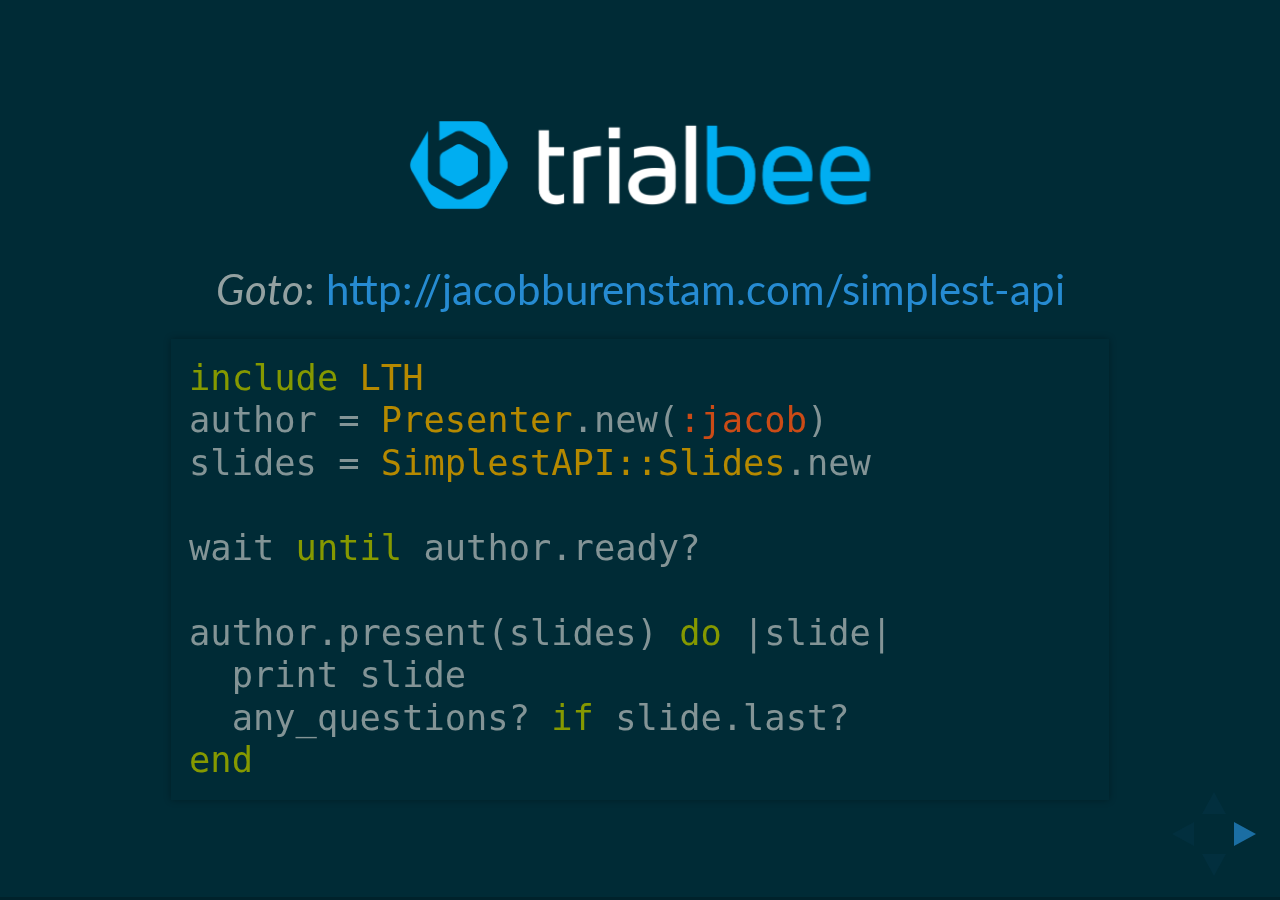
==== commit 1de9e025: "Update" ====
--- a/index.html
+++ b/index.html
@@ -46,9 +46,10 @@
   <div class="slides">
     <section>
 
-<p><img class="natural-image" src="images/tb-logo.png"></p>
-<pre><code class="ruby"># GOTO: jacobburenstam.com/simplest-api
-include LTH
+<p><img class="natural-image" src="images/tb-logo.png" style="max-width:400px"></p>
+
+<p><em>Goto</em>: <a href="http://jacobburenstam.com/simplest-api">http://jacobburenstam.com/simplest-api</a></p>
+<pre><code class="ruby">include LTH
 author = Presenter.new(:jacob)
 slides = SimplestAPI::Slides.new
 
@@ -211,6 +212,8 @@
 <p>in <span class="highlight">10 days</span></p>
 
 <p>May 1995 by Brendan Eich.."</p>
+
+<p><img class="emoji" alt=":watch:" src="https://assets-cdn.github.com/images/icons/emoji/unicode/231a.png"></p>
 
 </section>
 <section>
@@ -353,8 +356,23 @@
 
 </section>
 <section>
-
-<h2>Thank you for listening.</h2>
+<pre><code>$.getJSON('https://api.github.com/emojis', function(emojis, textStatus) {
+  var makeImg = function(src) { return '&lt;img src="' + src + '" /&gt;'; };
+  for (var name in emojis) {
+    $('body').prepend(makeImg(emojis[name]));
+  }
+});
+</code></pre>
+<p><button onclick="emojiOverload()">Emoji overload</button></p>
+
+<p><img class="emoji" alt=":warning:" src="https://assets-cdn.github.com/images/icons/emoji/unicode/26a0.png"> Will perform ~900 requests</p>
+
+</section>
+<section>
+
+<p>Be careful when you make automated requests.</p>
+
+<p>I got banned from Google for ~6 hours, after making 15k requests in a few miniutes.</p>
 
 </section>
 <section>
@@ -362,6 +380,11 @@
 <h1>Questions?</h1>
 
 <p><img class="natural-image" src="images/tb-logo.png"></p>
+
+</section>
+<section>
+
+<h1>Lets code</h1>
 
 </section>
 <section>
@@ -402,6 +425,8 @@
 <script src="js/log.js"></script>
 
 <script src="js/resize-hack.js"></script>
+
+<script src="js/github-emoji-overload.js"></script>
 
 <script src="js/poller.js"></script>
 
